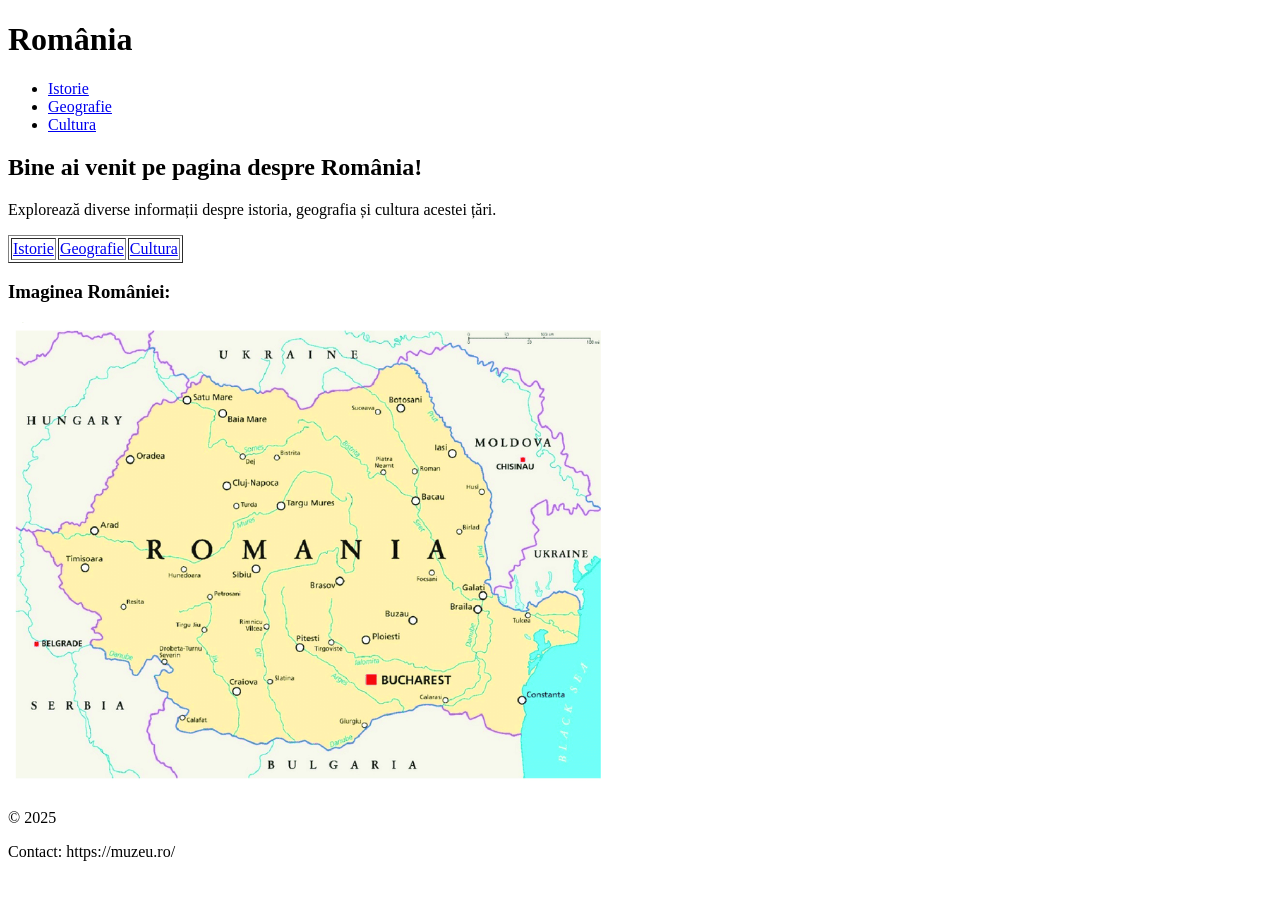
==== index.html @ f131f543 "Adaugare footer" ====
<!DOCTYPE html>
<html lang="ro">
<head>
    <meta charset="UTF-8">
    <meta name="viewport" content="width=device-width, initial-scale=1.0">
    <title>România - Pagina principală</title>
</head>
<body>
    <header>
        <h1>România</h1>
        <nav>
            <ul>
                <li><a href="istorie.html">Istorie</a></li>
                <li><a href="geografie.html">Geografie</a></li>
                <li><a href="cultura.html">Cultura</a></li>
            </ul>
        </nav>
    </header>

    <section>
        <h2>Bine ai venit pe pagina despre România!</h2>
        <p>Explorează diverse informații despre istoria, geografia și cultura acestei țări.</p>
        
        <table border="1">
            <tr>
                <td><a href="istorie.html">Istorie</a></td>
                <td><a href="geografie.html">Geografie</a></td>
                <td><a href="cultura.html">Cultura</a></td>
            </tr>
        </table>

        <h3>Imaginea României:</h3>
        <img src="images/harta.jpg"  width="600">
    </section>
    <footer>
        <p>&copy; 2025  </p>
        <p>Contact: https://muzeu.ro/</p>
        
    </footer>
    
</body>
</html>
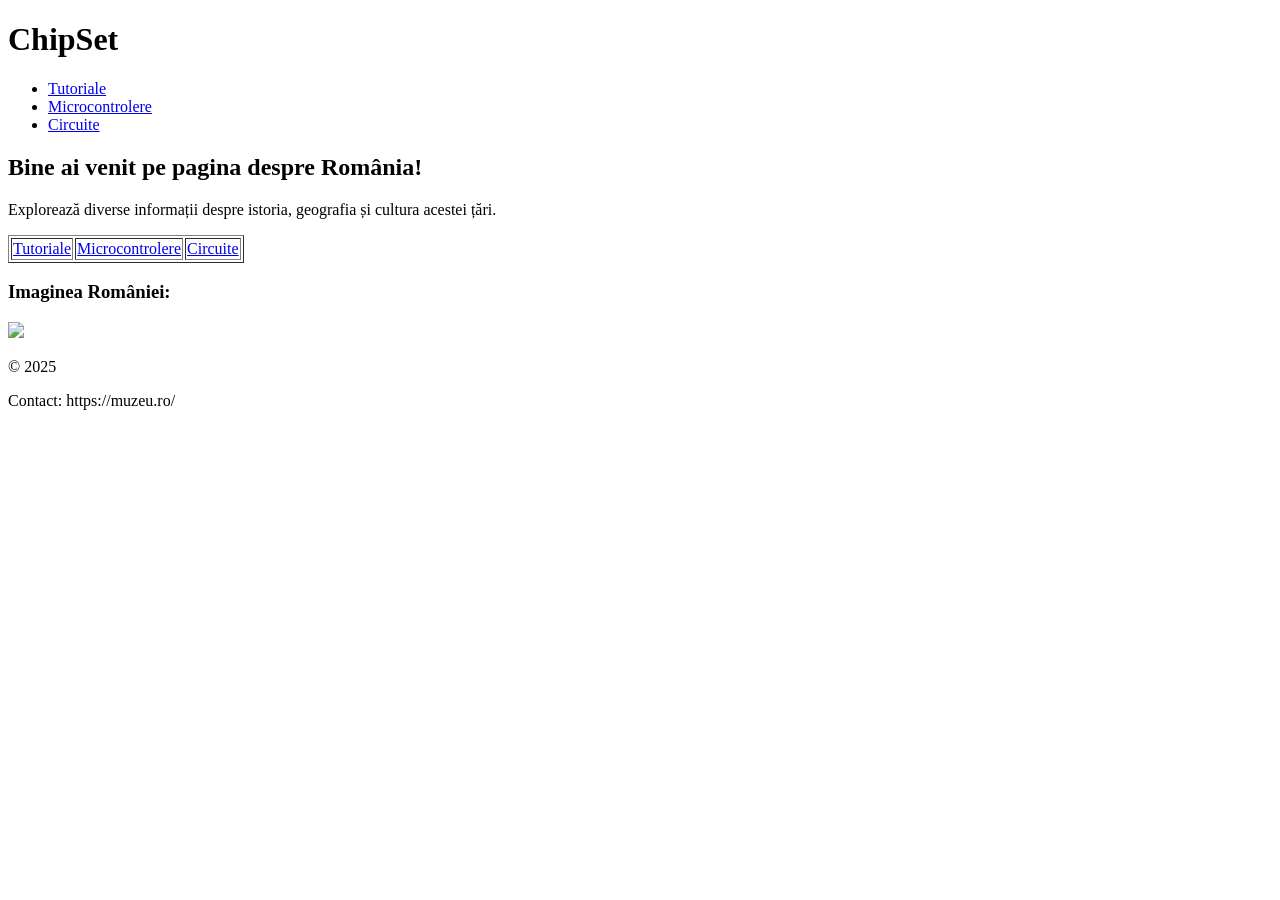
==== commit de126212: "Tema modificata" ====
--- a/index.html
+++ b/index.html
@@ -3,35 +3,36 @@
 <head>
     <meta charset="UTF-8">
     <meta name="viewport" content="width=device-width, initial-scale=1.0">
-    <title>România - Pagina principală</title>
+    <title>ChipSet - Pagina principală</title>
 </head>
 <body>
     <header>
-        <h1>România</h1>
+        <h1>ChipSet</h1>
         <nav>
             <ul>
-                <li><a href="istorie.html">Istorie</a></li>
-                <li><a href="geografie.html">Geografie</a></li>
-                <li><a href="cultura.html">Cultura</a></li>
+                <li><a href="tutoriale.html">Tutoriale</a></li>
+                <li><a href="microcontrolere.html">Microcontrolere</a></li>
+                <li><a href="circuite.html">Circuite</a></li>
             </ul>
         </nav>
     </header>
-
+<main>
     <section>
         <h2>Bine ai venit pe pagina despre România!</h2>
         <p>Explorează diverse informații despre istoria, geografia și cultura acestei țări.</p>
         
         <table border="1">
             <tr>
-                <td><a href="istorie.html">Istorie</a></td>
-                <td><a href="geografie.html">Geografie</a></td>
-                <td><a href="cultura.html">Cultura</a></td>
+                <td><a href="tutoriale.html">Tutoriale</a></td>
+                <td><a href="microcontrolere.html">Microcontrolere</a></td>
+                <td><a href="circuite.html">Circuite</a></td>
             </tr>
         </table>
 
         <h3>Imaginea României:</h3>
         <img src="images/harta.jpg"  width="600">
     </section>
+</main>
     <footer>
         <p>&copy; 2025  </p>
         <p>Contact: https://muzeu.ro/</p>
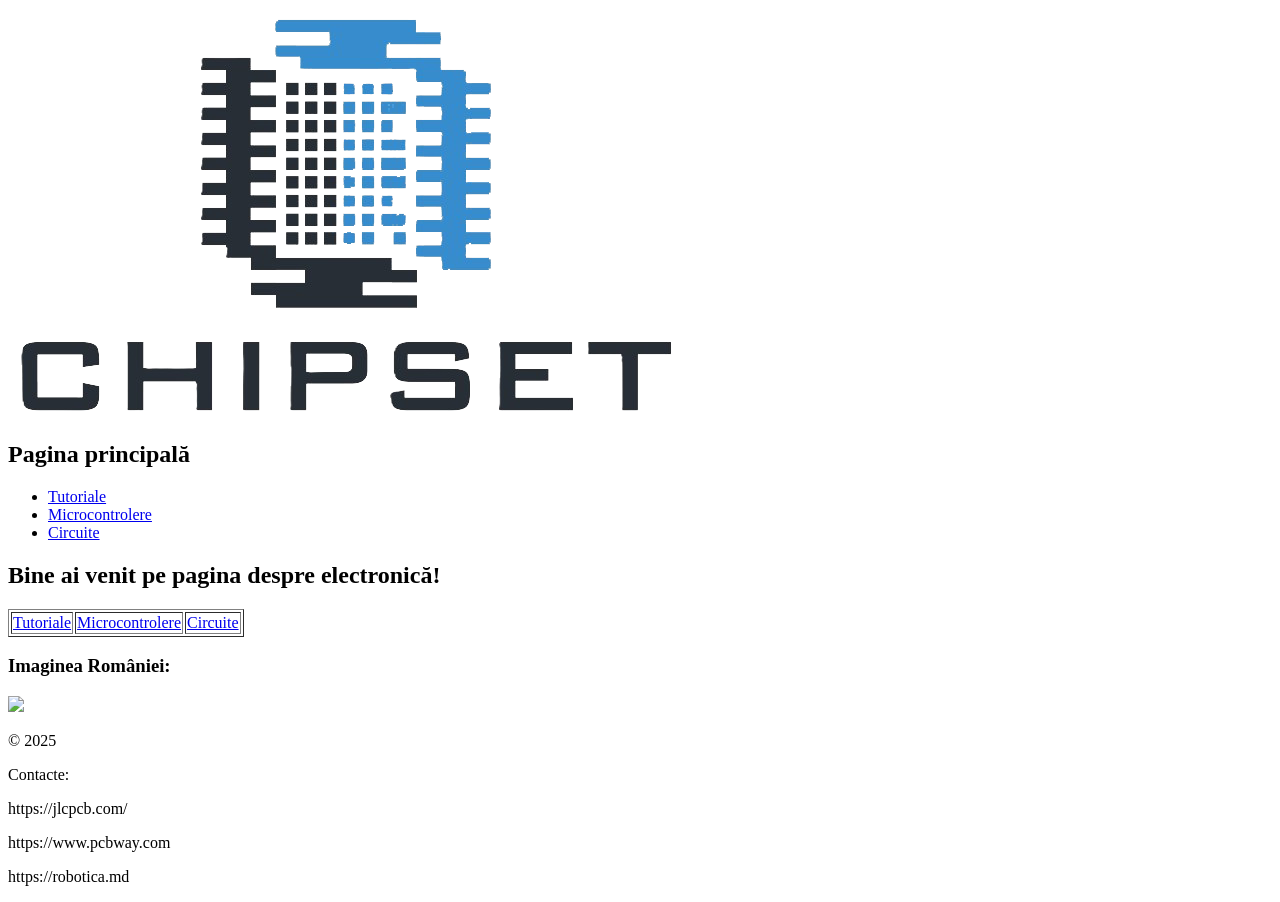
==== commit 272e7afd: "Modificare continut" ====
--- a/index.html
+++ b/index.html
@@ -1,14 +1,24 @@
 <!DOCTYPE html>
 <html lang="ro">
 <head>
+    <link rel="stylesheet" href="style/style.css">
     <meta charset="UTF-8">
     <meta name="viewport" content="width=device-width, initial-scale=1.0">
-    <title>ChipSet - Pagina principală</title>
+    <title>ChipSet</title>
 </head>
+
 <body>
-    <header>
-        <h1>ChipSet</h1>
-        <nav>
+  
+    <div class="header-container"> 
+     <!-- Logo-ul separat -->
+     <div class="logo">
+        <img src="images/logo.png" alt="ChipSet">
+    </div>
+    
+    <header >
+        <!-- Meniul de navigare -->
+        <nav class="menu">
+            <h1>Pagina principală</h1>
             <ul>
                 <li><a href="tutoriale.html">Tutoriale</a></li>
                 <li><a href="microcontrolere.html">Microcontrolere</a></li>
@@ -16,28 +26,33 @@
             </ul>
         </nav>
     </header>
-<main>
-    <section>
-        <h2>Bine ai venit pe pagina despre România!</h2>
-        <p>Explorează diverse informații despre istoria, geografia și cultura acestei țări.</p>
-        
-        <table border="1">
-            <tr>
-                <td><a href="tutoriale.html">Tutoriale</a></td>
-                <td><a href="microcontrolere.html">Microcontrolere</a></td>
-                <td><a href="circuite.html">Circuite</a></td>
-            </tr>
-        </table>
+</div>
 
-        <h3>Imaginea României:</h3>
-        <img src="images/harta.jpg"  width="600">
-    </section>
-</main>
+    
+    <main>
+        <section>
+            <h2>Bine ai venit pe pagina despre electronică!</h2>
+
+            <table border="1">
+                <tr>
+                    <td><a href="tutoriale.html">Tutoriale</a></td>
+                    <td><a href="microcontrolere.html">Microcontrolere</a></td>
+                    <td><a href="circuite.html">Circuite</a></td>
+                </tr>
+            </table>
+
+            <h3>Imaginea României:</h3>
+            <img src="images/harta.jpg" width="600">
+        </section>
+    </main>
+
     <footer>
-        <p>&copy; 2025  </p>
-        <p>Contact: https://muzeu.ro/</p>
-        
+        <p>&copy; 2025</p>
+        <p>Contacte: </p>
+        <p>https://jlcpcb.com/</p>
+        <p>https://www.pcbway.com</p>
+        <p>https://robotica.md</p>
     </footer>
-    
+
 </body>
 </html>
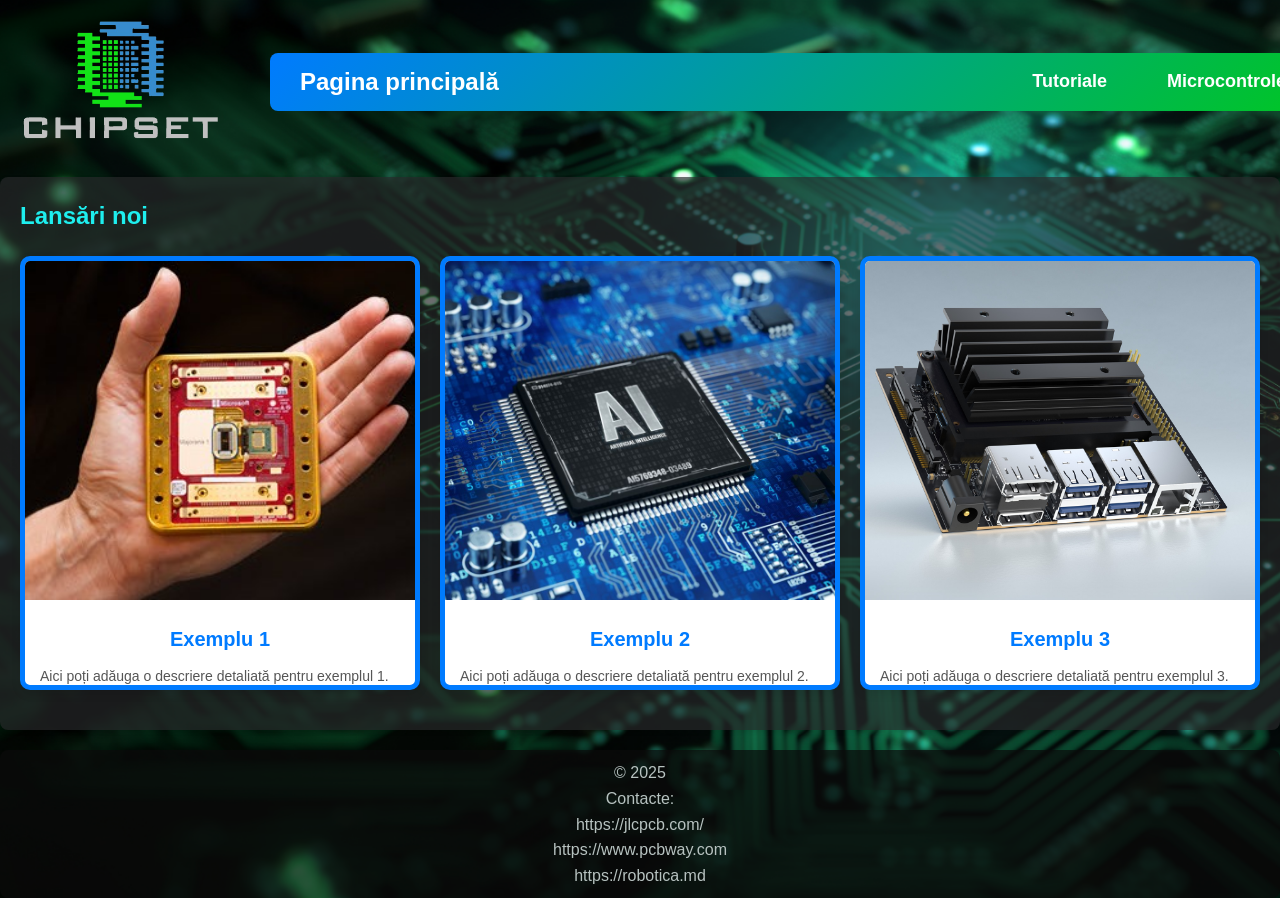
==== commit cbcfac3a: "Modificare aspect si adaugare fotografii" ====
--- a/index.html
+++ b/index.html
@@ -1,7 +1,7 @@
 <!DOCTYPE html>
 <html lang="ro">
 <head>
-    <link rel="stylesheet" href="style/style.css">
+    <link rel="stylesheet" href="style/Principal.css">
     <meta charset="UTF-8">
     <meta name="viewport" content="width=device-width, initial-scale=1.0">
     <title>ChipSet</title>
@@ -14,7 +14,7 @@
      <div class="logo">
         <img src="images/logo.png" alt="ChipSet">
     </div>
-    
+     
     <header >
         <!-- Meniul de navigare -->
         <nav class="menu">
@@ -31,18 +31,34 @@
     
     <main>
         <section>
-            <h2>Bine ai venit pe pagina despre electronică!</h2>
+            <h2>Lansări noi</h2>
+            <div class="photo-section">
+                <div class="photo-frame">
+                    <img src="images/Majorana-1.jpg" alt="Exemplu 1" class="photo">
+                    <div class="photo-info">
+                        <h3>Exemplu 1</h3>
+                        <p>Aici poți adăuga o descriere detaliată pentru exemplul 1.</p>
+                    </div>
+                </div>
+            
+                <div class="photo-frame">
+                    <img src="images/edge AI.jpg" alt="Exemplu 2" class="photo">
+                    <div class="photo-info">
+                        <h3>Exemplu 2</h3>
+                        <p>Aici poți adăuga o descriere detaliată pentru exemplul 2.</p>
+                    </div>
+                </div>
+            
+                <div class="photo-frame">
+                    <img src="images/jetson nano.jpg" alt="Exemplu 3" class="photo">
+                    <div class="photo-info">
+                        <h3>Exemplu 3</h3>
+                        <p>Aici poți adăuga o descriere detaliată pentru exemplul 3.</p>
+                    </div>
+                </div>
+            </div>
+            
 
-            <table border="1">
-                <tr>
-                    <td><a href="tutoriale.html">Tutoriale</a></td>
-                    <td><a href="microcontrolere.html">Microcontrolere</a></td>
-                    <td><a href="circuite.html">Circuite</a></td>
-                </tr>
-            </table>
-
-            <h3>Imaginea României:</h3>
-            <img src="images/harta.jpg" width="600">
         </section>
     </main>
 
--- a/style/Principal.css
+++ b/style/Principal.css
@@ -0,0 +1,179 @@
+* {
+    margin: 0;
+    padding: 0;
+    box-sizing: border-box;
+}
+
+.header-container {
+    display: flex;
+    align-items: center;
+    gap: 30px;
+    justify-content: flex-start;
+    padding: 10px 20px;
+}
+
+.logo img {
+    width: 200px;
+    height: auto;
+    object-fit: contain;
+}
+
+header {
+    background-color: #52475c00;
+    width: 1250px;  
+    height: 100px;  
+    padding: 20px;
+    
+    border-radius: 8px;
+    flex-shrink: 0;
+} 
+
+.menu {
+    
+    display: flex; /* Activează Flexbox pentru alinierea orizontală */
+    justify-content: space-between; /* Distribuie uniform elementele pe întreaga lățime */
+    align-items: center; /* Aliniază elementele pe verticală */
+    background: linear-gradient(135deg, #007bff, #00d103); /* Gradient frumos pentru fundal */
+    padding: 10px 30px; /* Adaugă un spațiu interior plăcut */
+    border-radius: 8px; /* Colțuri rotunjite pentru un look mai plăcut */
+}
+
+/* Stiluri pentru titlul meniului */
+.menu h1 {
+    font-size: 24px; /* Mărimea fontului pentru titlu */
+    color: white; /* Culoare albă pentru text */
+    font-family: 'Arial', sans-serif; /* Font modern */
+    margin-right: 50px; /* Spațiu între titlu și meniul de linkuri */
+}
+
+/* Stiluri pentru lista de linkuri */
+.menu ul {
+    display: flex; /* Aliniază elementele de listă pe orizontală */
+    list-style: none; /* Elimină bullet points */
+    margin: 0;
+    padding: 0;
+}
+
+/* Stiluri pentru fiecare element de listă */
+.menu li {
+    margin: 0 20px; /* Adaugă un spațiu între fiecare link */
+}
+
+/* Stiluri pentru linkuri */
+.menu li a {
+    text-decoration: none; /* Elimină sublinierea linkurilor */
+    color: rgb(255, 255, 255); /* Culoare albă pentru text */
+    font-weight: bold; /* Text îngroșat */
+    font-size: 18px; /* Mărimea textului */
+    transition: transform 0.3s ease, color 0.3s ease, font-size 0.3s ease; /* Adaugă tranziții pentru efectele de hover */
+}
+
+/* Efect la hover pentru linkuri */
+.menu li a:hover {
+    color: #f4cc1b; /* Schimbă culoarea textului la hover */
+    transform: scale(1.2); /* Crește dimensiunea textului la hover */
+    cursor: pointer; /* Arată cursorul de tip mână */
+}
+
+
+
+body {
+    background-image: url('../images/fundal2.jpg');
+    background-size: cover;
+    background-repeat: no-repeat;
+    background-position: center;
+    font-family: 'Arial', sans-serif;
+    color: #1eeeee;
+    line-height: 1.6;
+    padding-top: 8px;
+}
+
+
+nav ul {
+    list-style: none;
+    display: flex;
+    justify-content: center;
+    gap: 20px;
+}
+
+nav ul li a {
+    color: white;
+    text-decoration: none;
+    font-weight: bold;
+}
+
+main {
+    background-color: rgba(39, 41, 42, 0.671);
+    padding: 20px;
+    margin-top: 20px;
+    border-radius: 8px;
+    box-shadow: 0 2px 5px rgba(0, 0, 0, 0.1);
+}
+
+.photo-section {
+    display: flex;
+    gap: 20px;  /* Spațiu redus între rame */
+    flex-wrap: wrap;
+    padding: 20px 0;
+    justify-content: center;  /* Centrează elementele pe orizontală */
+}
+
+.photo-frame {
+    width: 400px;
+    border: 5px solid #007bff;
+    border-radius: 10px;
+    overflow: hidden;
+    box-shadow: 0 4px 10px rgba(0, 0, 0, 0.1);
+    margin: 0;  /* Elimină marginile suplimentare */
+    background-color: #fff;
+}
+
+/* Stiluri pentru imaginea din cadrul foto */
+.photo-frame .photo {
+    width: 100%; /* Lățimea imaginii se va ajusta la lățimea ramei */
+    height: 80%; /* Păstrează proporțiile imaginii */
+    object-fit: cover; /* Asigură că imaginea se ajustează corect în cadrul ei */
+}
+
+/* Stiluri pentru informațiile dedesubtul fotografiei */
+.photo-info {
+    padding: 15px; /* Adaugă spațiu între text și marginea ramei */
+   flex-grow: 1; /* Aliniază textul la centru */
+}
+
+/* Stiluri pentru titlul din cadrul foto */
+.photo-info h3 {
+    color: #007bff; /* Culoarea titlului */
+    font-size: 20px; /* Mărimea titlului */
+    margin-bottom: 10px; /* Spațiu sub titlu */
+    text-align: center;
+}
+
+/* Stiluri pentru textul informativ */
+.photo-info p {
+    font-size: 14px; /* Mărimea textului */
+    color: #555; /* Culoare gri pentru text */
+    line-height: 1.6; /* Spațiu între linii pentru lizibilitate */
+}
+
+table {
+    width: 100%;
+    border-collapse: collapse;
+    margin: 20px 0;
+}
+
+table, th, td {
+    border: 1px solid #000000;
+    padding: 10px;
+    text-align: center;
+}
+
+footer {
+    
+    text-align: center;
+    margin-top: 20px;
+    padding: 10px;
+    background-color: #0b0b0bb2;
+    color: rgb(183, 194, 192);
+    border-radius: 8px;
+}
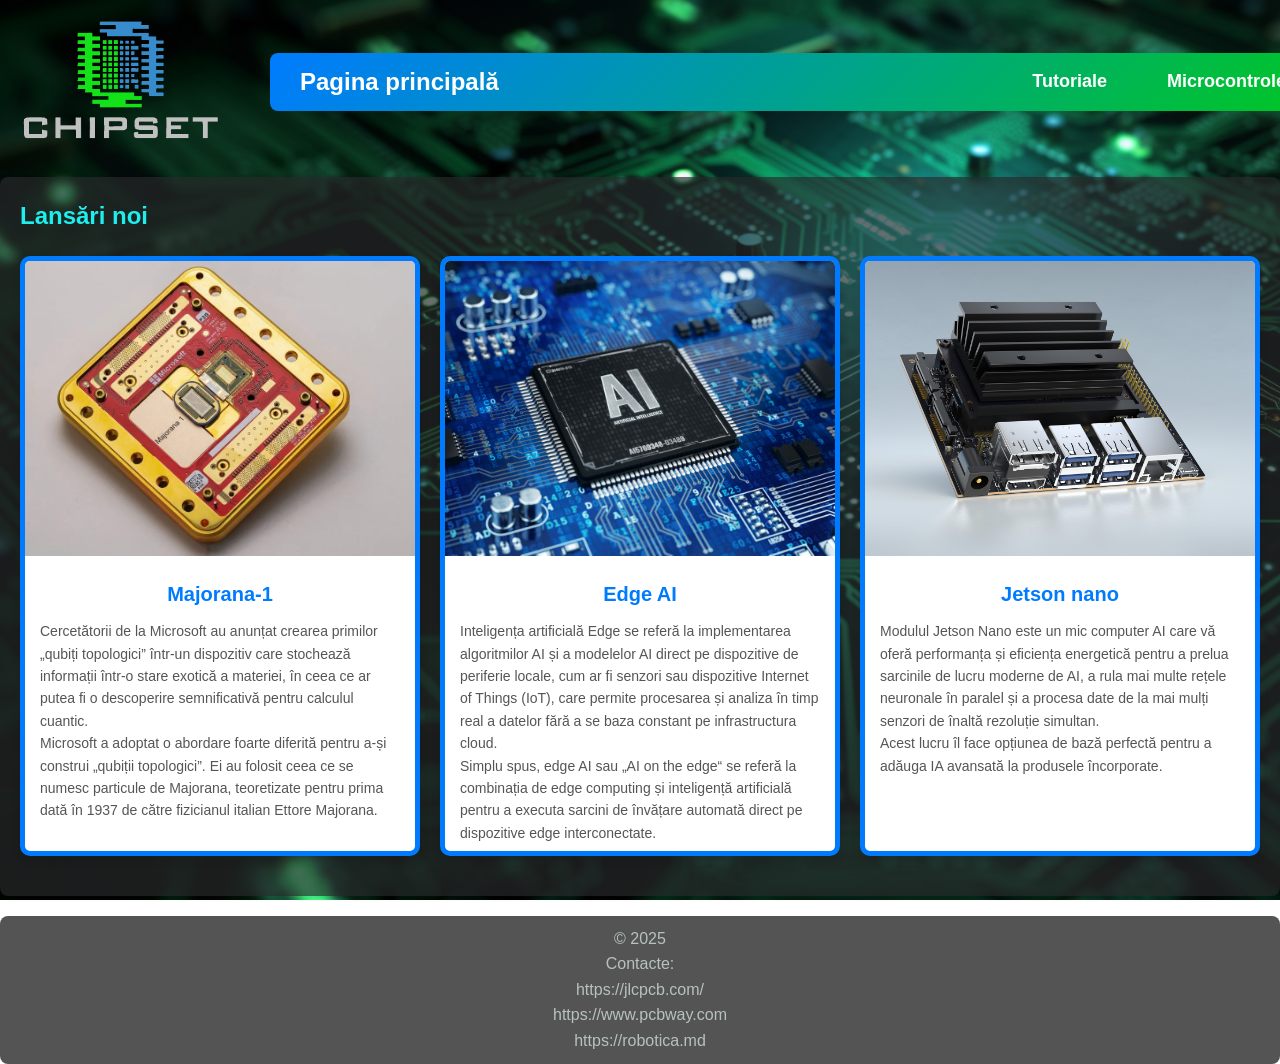
==== commit 3e3e46ab: "Adaugare text, video, poze" ====
--- a/index.html
+++ b/index.html
@@ -34,26 +34,29 @@
             <h2>Lansări noi</h2>
             <div class="photo-section">
                 <div class="photo-frame">
-                    <img src="images/Majorana-1.jpg" alt="Exemplu 1" class="photo">
+                    <img src="images/Majorana.jpg" alt="Exemplu 1" class="photo">
                     <div class="photo-info">
-                        <h3>Exemplu 1</h3>
-                        <p>Aici poți adăuga o descriere detaliată pentru exemplul 1.</p>
+                        <h3>Majorana-1</h3>
+                        <p>Cercetătorii de la Microsoft au anunțat crearea primilor „qubiți topologici” într-un dispozitiv care stochează informații într-o stare exotică a materiei, în ceea ce ar putea fi o descoperire semnificativă pentru calculul cuantic.</p>
+                        <p>Microsoft a adoptat o abordare foarte diferită pentru a-și construi „qubiții topologici”. Ei au folosit ceea ce se numesc particule de Majorana, teoretizate pentru prima dată în 1937 de către fizicianul italian Ettore Majorana.</p>
                     </div>
                 </div>
             
                 <div class="photo-frame">
                     <img src="images/edge AI.jpg" alt="Exemplu 2" class="photo">
                     <div class="photo-info">
-                        <h3>Exemplu 2</h3>
-                        <p>Aici poți adăuga o descriere detaliată pentru exemplul 2.</p>
+                        <h3>Edge AI</h3>
+                        <p>Inteligența artificială Edge se referă la implementarea algoritmilor AI și a modelelor AI direct pe dispozitive de periferie locale, cum ar fi senzori sau  dispozitive Internet of Things  (IoT), care permite procesarea și analiza în timp real a datelor fără a se baza constant pe infrastructura cloud.</p>
+                        <p> Simplu spus, edge AI sau „AI on the edge“ se referă la combinația de  edge computing  și  inteligență artificială  pentru a executa  sarcini de învățare automată  direct pe dispozitive edge interconectate. </p>
                     </div>
                 </div>
             
                 <div class="photo-frame">
                     <img src="images/jetson nano.jpg" alt="Exemplu 3" class="photo">
                     <div class="photo-info">
-                        <h3>Exemplu 3</h3>
-                        <p>Aici poți adăuga o descriere detaliată pentru exemplul 3.</p>
+                        <h3>Jetson nano</h3>
+                        <p>Modulul Jetson Nano este un mic computer AI care vă oferă performanța și eficiența energetică pentru a prelua sarcinile de lucru moderne de AI, a rula mai multe rețele neuronale în paralel și a procesa date de la mai mulți senzori de înaltă rezoluție simultan.</p>
+                        <p> Acest lucru îl face opțiunea de bază perfectă pentru a adăuga IA avansată la produsele încorporate.</p>
                     </div>
                 </div>
             </div>
--- a/style/Principal.css
+++ b/style/Principal.css
@@ -30,51 +30,50 @@
 
 .menu {
     
-    display: flex; /* Activează Flexbox pentru alinierea orizontală */
-    justify-content: space-between; /* Distribuie uniform elementele pe întreaga lățime */
-    align-items: center; /* Aliniază elementele pe verticală */
-    background: linear-gradient(135deg, #007bff, #00d103); /* Gradient frumos pentru fundal */
-    padding: 10px 30px; /* Adaugă un spațiu interior plăcut */
-    border-radius: 8px; /* Colțuri rotunjite pentru un look mai plăcut */
+    display: flex; 
+    justify-content: space-between; 
+    align-items: center; 
+    background: linear-gradient(135deg, #007bff, #00d103); 
+    padding: 10px 30px; 
+    border-radius: 8px; 
 }
 
 /* Stiluri pentru titlul meniului */
 .menu h1 {
-    font-size: 24px; /* Mărimea fontului pentru titlu */
-    color: white; /* Culoare albă pentru text */
-    font-family: 'Arial', sans-serif; /* Font modern */
-    margin-right: 50px; /* Spațiu între titlu și meniul de linkuri */
+    font-size: 24px; 
+    color: white; 
+    font-family: 'Arial', sans-serif;
+    margin-right: 50px; 
 }
 
 /* Stiluri pentru lista de linkuri */
 .menu ul {
-    display: flex; /* Aliniază elementele de listă pe orizontală */
-    list-style: none; /* Elimină bullet points */
+    display: flex; 
+    list-style: none; 
     margin: 0;
     padding: 0;
 }
 
-/* Stiluri pentru fiecare element de listă */
+/* Stiluri pentru fiecare element de lista */
 .menu li {
-    margin: 0 20px; /* Adaugă un spațiu între fiecare link */
+    margin: 0 20px;
 }
 
 /* Stiluri pentru linkuri */
 .menu li a {
-    text-decoration: none; /* Elimină sublinierea linkurilor */
-    color: rgb(255, 255, 255); /* Culoare albă pentru text */
-    font-weight: bold; /* Text îngroșat */
-    font-size: 18px; /* Mărimea textului */
-    transition: transform 0.3s ease, color 0.3s ease, font-size 0.3s ease; /* Adaugă tranziții pentru efectele de hover */
+    text-decoration: none; 
+    color: rgb(255, 255, 255);
+    font-weight: bold; 
+    font-size: 18px; 
+    transition: transform 0.3s ease, color 0.3s ease, font-size 0.3s ease;
 }
 
 /* Efect la hover pentru linkuri */
 .menu li a:hover {
-    color: #f4cc1b; /* Schimbă culoarea textului la hover */
-    transform: scale(1.2); /* Crește dimensiunea textului la hover */
-    cursor: pointer; /* Arată cursorul de tip mână */
+    color: #f4cc1b;
+    transform: scale(1.2); 
+    cursor: pointer; 
 }
-
 
 
 body {
@@ -82,6 +81,7 @@
     background-size: cover;
     background-repeat: no-repeat;
     background-position: center;
+    background-attachment: fixed;
     font-family: 'Arial', sans-serif;
     color: #1eeeee;
     line-height: 1.6;
@@ -112,10 +112,10 @@
 
 .photo-section {
     display: flex;
-    gap: 20px;  /* Spațiu redus între rame */
+    gap: 20px; 
     flex-wrap: wrap;
     padding: 20px 0;
-    justify-content: center;  /* Centrează elementele pe orizontală */
+    justify-content: center; 
 }
 
 .photo-frame {
@@ -124,36 +124,37 @@
     border-radius: 10px;
     overflow: hidden;
     box-shadow: 0 4px 10px rgba(0, 0, 0, 0.1);
-    margin: 0;  /* Elimină marginile suplimentare */
+    margin: 0; 
     background-color: #fff;
+    height: 600px
 }
 
 /* Stiluri pentru imaginea din cadrul foto */
 .photo-frame .photo {
-    width: 100%; /* Lățimea imaginii se va ajusta la lățimea ramei */
-    height: 80%; /* Păstrează proporțiile imaginii */
-    object-fit: cover; /* Asigură că imaginea se ajustează corect în cadrul ei */
+    width: 100%;
+    height: 50%; 
+    object-fit: cover;
 }
 
-/* Stiluri pentru informațiile dedesubtul fotografiei */
+/* Stiluri pentru informatiile dedesubtul fotografiei */
 .photo-info {
-    padding: 15px; /* Adaugă spațiu între text și marginea ramei */
-   flex-grow: 1; /* Aliniază textul la centru */
+    padding: 15px; 
+   flex-grow: 1;
 }
 
 /* Stiluri pentru titlul din cadrul foto */
 .photo-info h3 {
-    color: #007bff; /* Culoarea titlului */
-    font-size: 20px; /* Mărimea titlului */
-    margin-bottom: 10px; /* Spațiu sub titlu */
+    color: #007bff; 
+    font-size: 20px; 
+    margin-bottom: 10px; 
     text-align: center;
 }
 
 /* Stiluri pentru textul informativ */
 .photo-info p {
-    font-size: 14px; /* Mărimea textului */
-    color: #555; /* Culoare gri pentru text */
-    line-height: 1.6; /* Spațiu între linii pentru lizibilitate */
+    font-size: 14px; 
+    color: #555; 
+    line-height: 1.6; 
 }
 
 table {
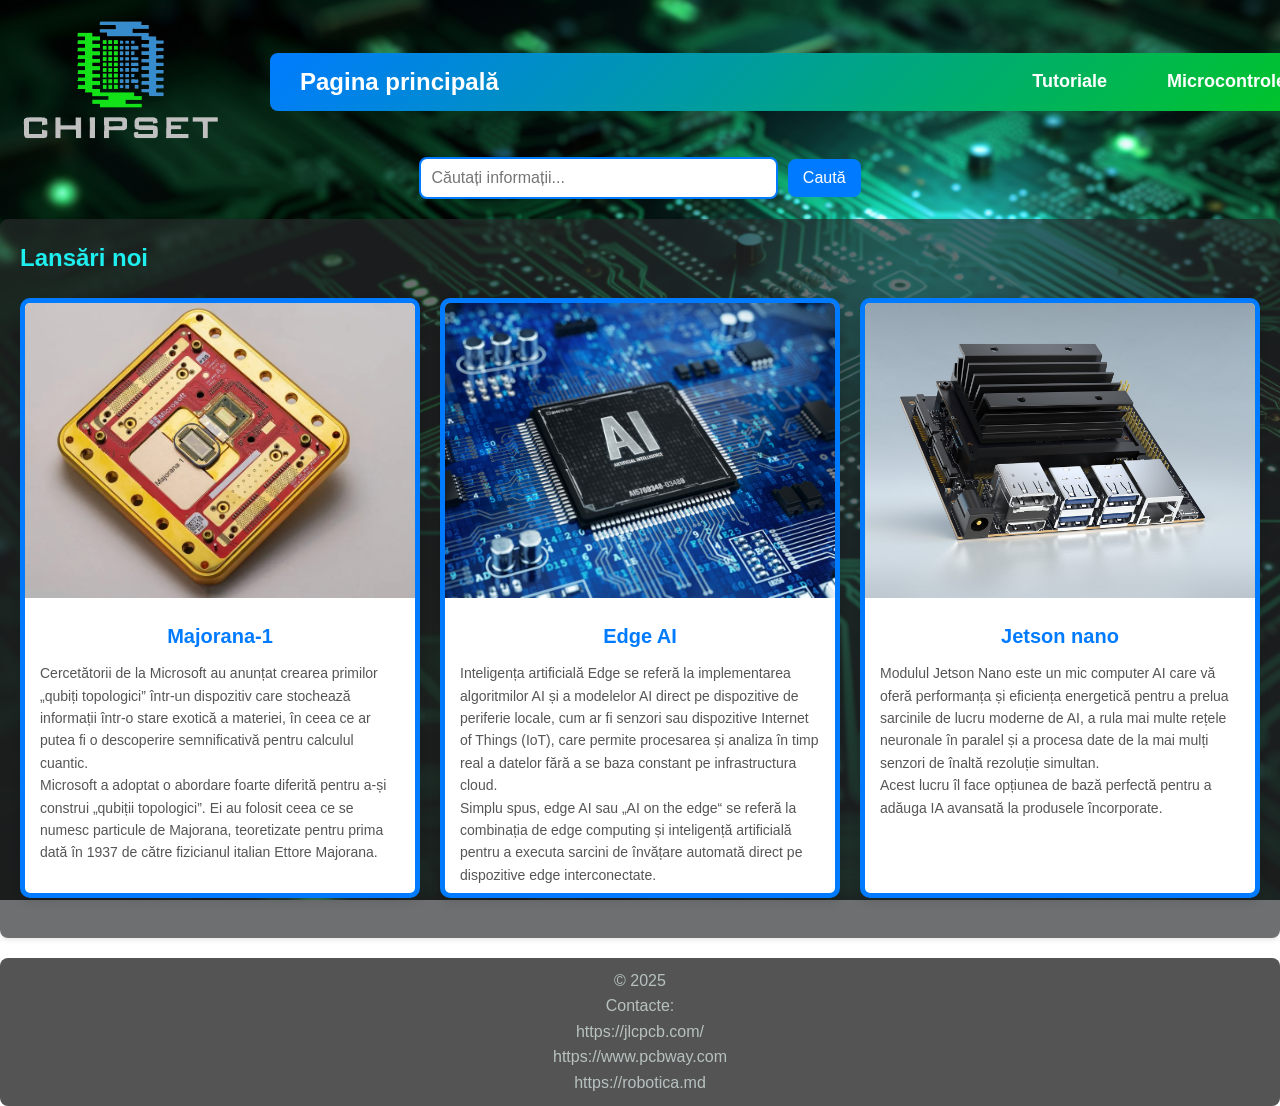
==== commit 53ce8505: "Adăugat fișierul java.js și alte modificări" ====
--- a/index.html
+++ b/index.html
@@ -4,6 +4,7 @@
     <link rel="stylesheet" href="style/Principal.css">
     <meta charset="UTF-8">
     <meta name="viewport" content="width=device-width, initial-scale=1.0">
+    <script src="index.js"></script>
     <title>ChipSet</title>
 </head>
 
@@ -26,6 +27,11 @@
             </ul>
         </nav>
     </header>
+    
+</div>
+<div id="searchContainer">
+    <input type="text" id="searchBar" placeholder="Căutați informații...">
+    <button id="searchButton">Caută</button>
 </div>
 
     
--- a/style/Principal.css
+++ b/style/Principal.css
@@ -36,6 +36,7 @@
     background: linear-gradient(135deg, #007bff, #00d103); 
     padding: 10px 30px; 
     border-radius: 8px; 
+    
 }
 
 /* Stiluri pentru titlul meniului */
@@ -178,3 +179,60 @@
     color: rgb(183, 194, 192);
     border-radius: 8px;
 }
+
+
+/*Bara de cautare*/
+#searchContainer {
+    display: flex;
+    justify-content: center;  
+    align-items: center;
+    margin: 0px auto;  
+    padding: 0px;
+    width: 35%;  
+    border-radius: 10px;
+    
+}
+
+#searchBar {
+    width: 80%;
+    padding: 10px;
+    border: 2px solid #007bff; /* Bordură albastră */
+    border-radius: 8px;
+    font-size: 16px;
+    outline: none;
+    transition: 0.3s ease-in-out;
+}
+
+#searchBar:focus {
+    border-color: #00d103; /* Schimbă culoarea la focus */
+    box-shadow: 0 0 8px rgba(0, 209, 3, 0.6);
+}
+
+button {
+    padding: 10px 15px;
+    margin-left: 10px;
+    border: none;
+    background-color: #007bff;
+    color: white;
+    font-size: 16px;
+    border-radius: 8px;
+    cursor: pointer;
+    transition: 0.1s ease-in-out;
+}
+
+button:hover {
+    background-color: #5dc25f;
+}
+
+/* Inițial, secțiunile sunt ascunse și deplasate la dreapta */
+.photo-frame {
+    opacity: 0; /* Ascunde elementul */
+    transform: translateX(100%); /* Mută elementul la dreapta paginii */
+    transition: transform 1s ease-out, opacity 1s ease-out; /* Animație lină */
+}
+
+/* Când secțiunea este vizibilă, apare din dreapta */
+.photo-frame.visible {
+    opacity: 1; /* Face elementul vizibil */
+    transform: translateX(0); /* Revine în poziția sa normală */
+}
